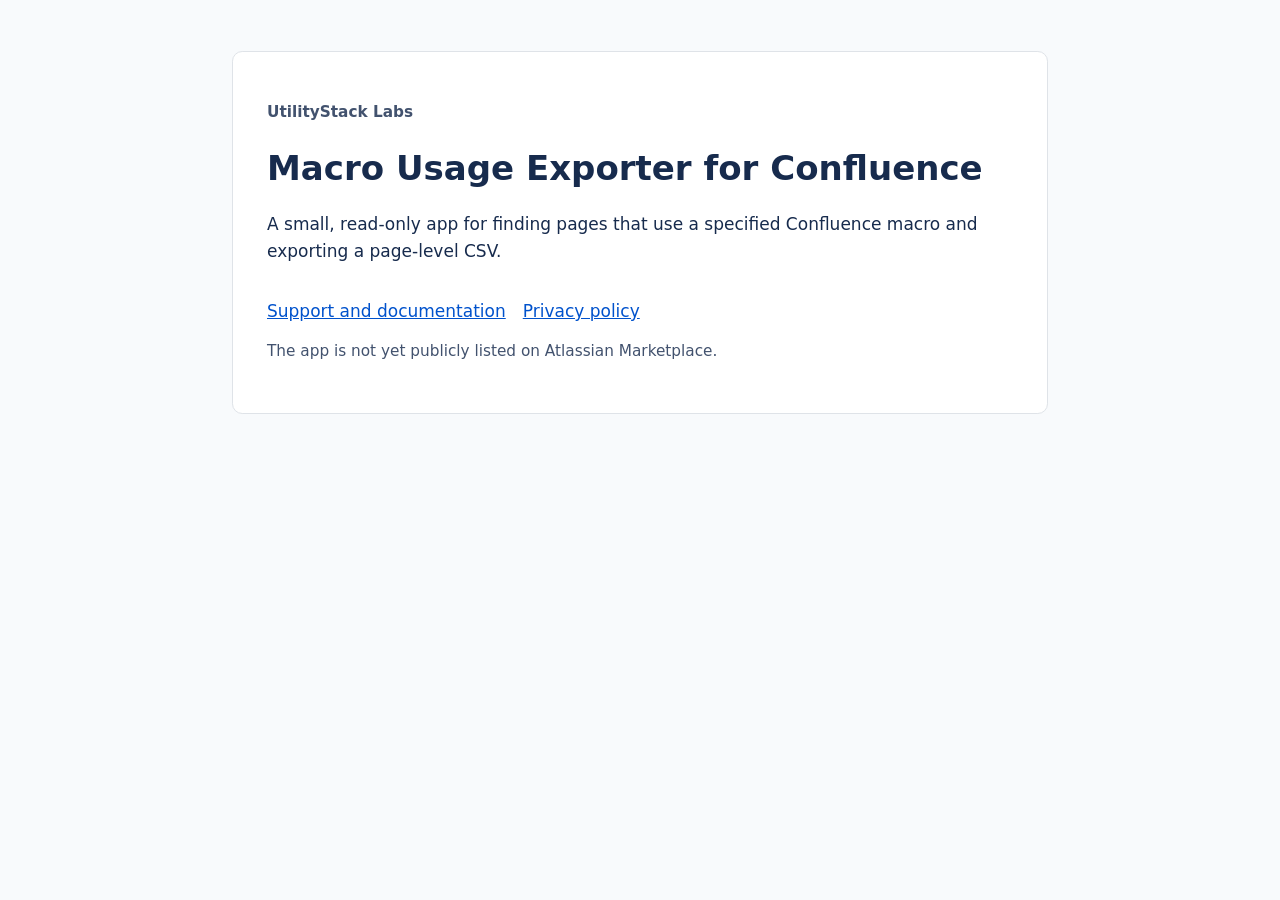
==== index.html @ 3f9e43be "Publish support and privacy resources" ====
<!doctype html>
<html lang="en">
<head>
  <meta charset="utf-8">
  <meta name="viewport" content="width=device-width, initial-scale=1">
  <title>UtilityStack Labs — Macro Usage Exporter</title>
  <link rel="stylesheet" href="style.css">
</head>
<body>
  <main>
    <p class="eyebrow">UtilityStack Labs</p>
    <h1>Macro Usage Exporter for Confluence</h1>
    <p>A small, read-only app for finding pages that use a specified Confluence macro and exporting a page-level CSV.</p>
    <nav aria-label="App resources">
      <a href="support.html">Support and documentation</a>
      <a href="privacy.html">Privacy policy</a>
    </nav>
    <p class="note">The app is not yet publicly listed on Atlassian Marketplace.</p>
  </main>
</body>
</html>
---- style.css ----
:root { color-scheme: light; font: 17px/1.55 system-ui, sans-serif; color: #172b4d; background: #f8fafc; }
* { box-sizing: border-box; }
body { margin: 0; }
main { max-width: 48rem; margin: 3rem auto; padding: 2rem; background: white; border: 1px solid #dfe3e8; border-radius: .6rem; }
h1, h2 { line-height: 1.2; }
h2 { margin-top: 2rem; }
a { color: #0052cc; }
nav { display: flex; flex-wrap: wrap; gap: 1rem; margin-top: 2rem; }
.eyebrow { color: #42526e; font-size: .9rem; font-weight: 700; }
.note { color: #42526e; font-size: .9rem; }
@media (max-width: 52rem) { main { margin: 0; padding: 1.5rem; border: 0; border-radius: 0; } }
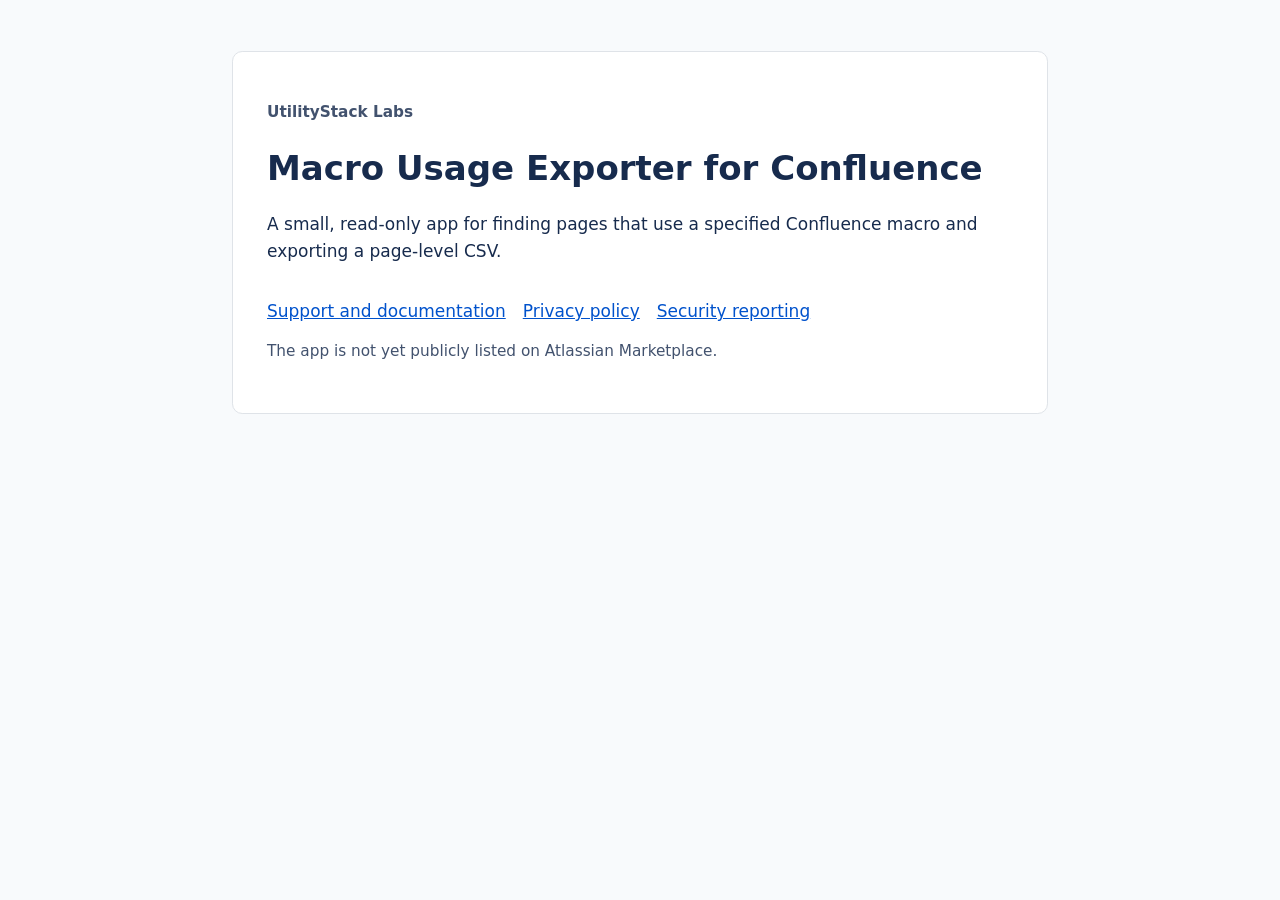
==== commit 0b7183b7: "Add Marketplace security reporting page" ====
--- a/index.html
+++ b/index.html
@@ -14,6 +14,7 @@
     <nav aria-label="App resources">
       <a href="support.html">Support and documentation</a>
       <a href="privacy.html">Privacy policy</a>
+      <a href="security.html">Security reporting</a>
     </nav>
     <p class="note">The app is not yet publicly listed on Atlassian Marketplace.</p>
   </main>
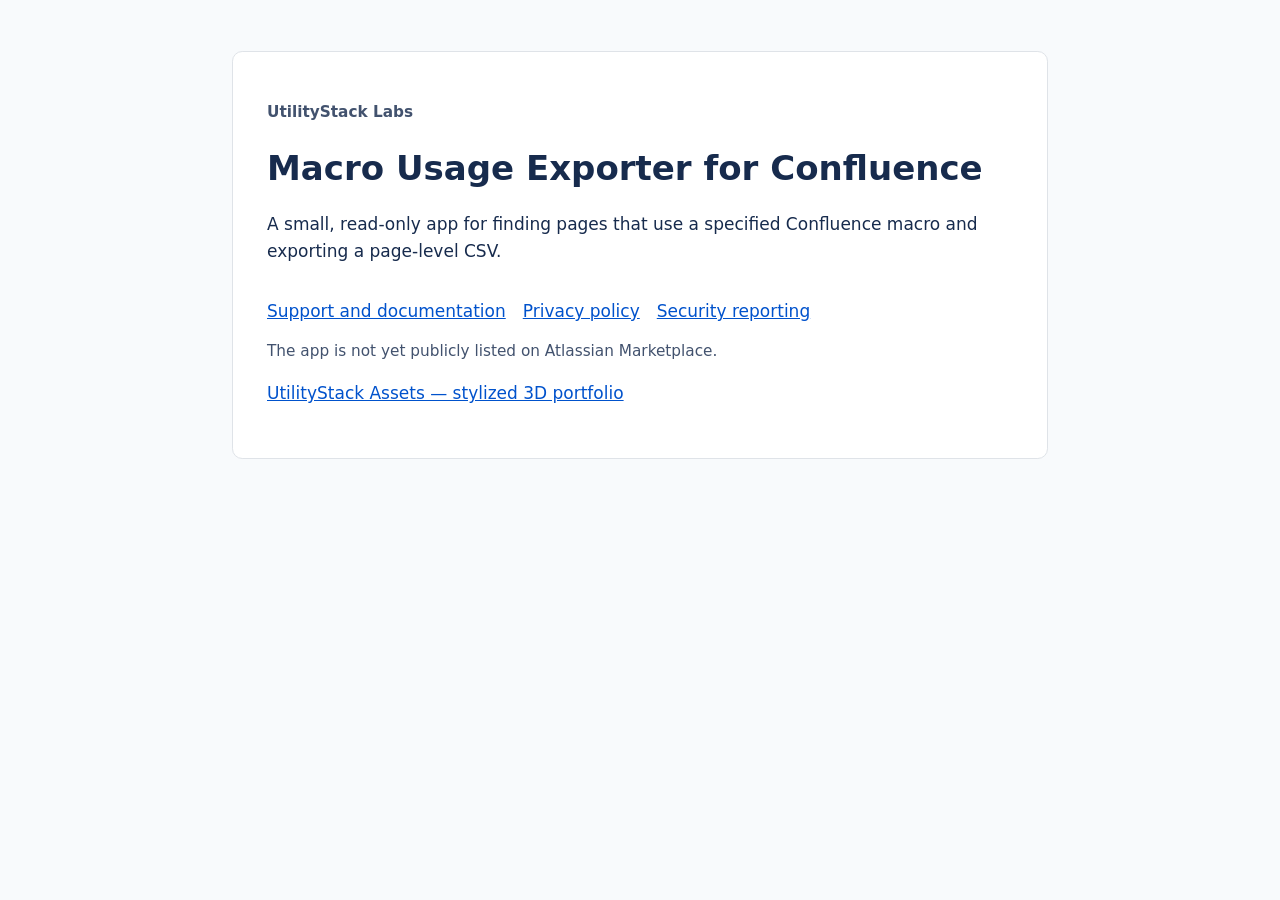
==== commit 52c61fb6: "Add UtilityStack Assets public portfolio" ====
--- a/index.html
+++ b/index.html
@@ -17,6 +17,7 @@
       <a href="security.html">Security reporting</a>
     </nav>
     <p class="note">The app is not yet publicly listed on Atlassian Marketplace.</p>
+    <p><a href="assets/">UtilityStack Assets — stylized 3D portfolio</a></p>
   </main>
 </body>
 </html>
